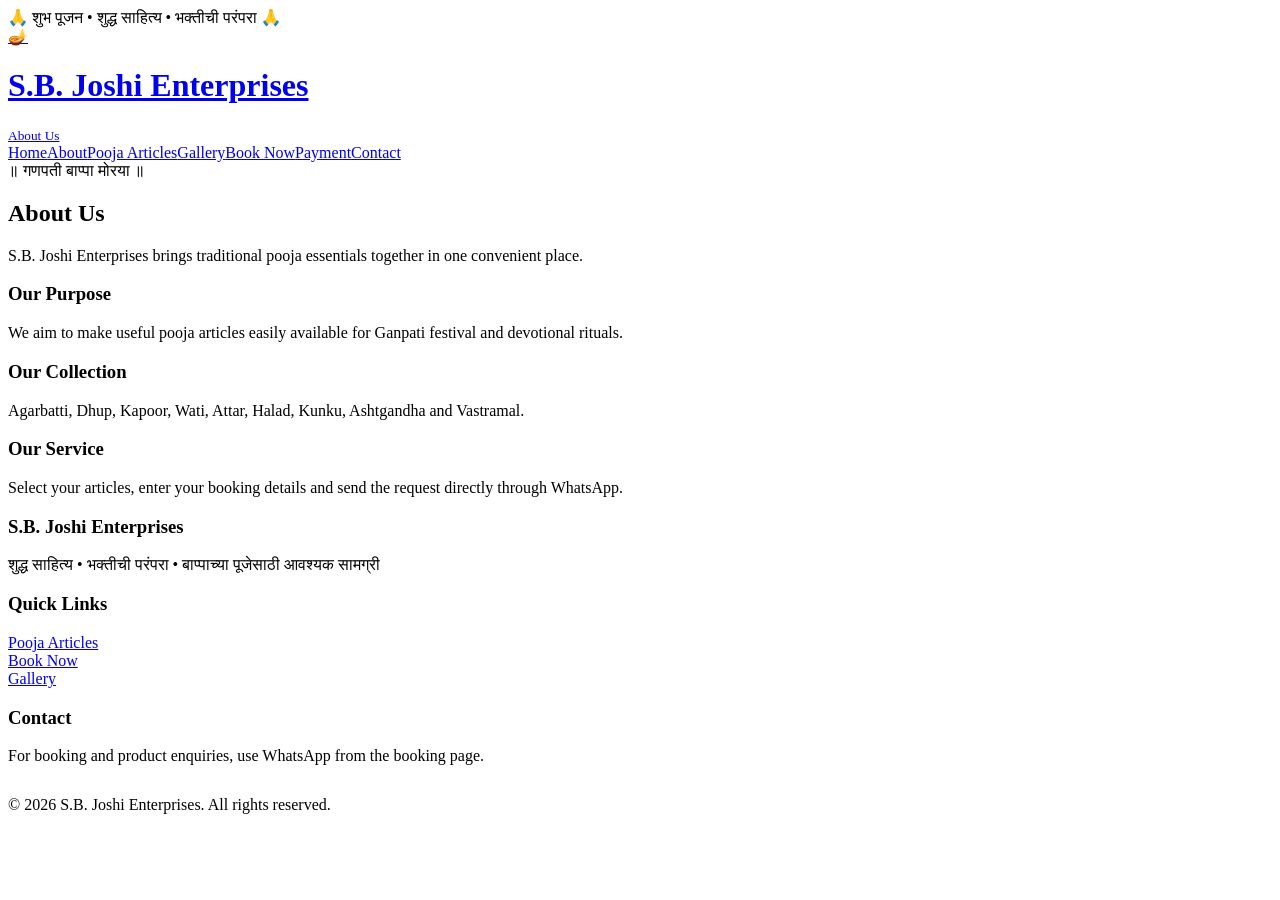
==== about.html @ 90257ce1 "Add files via upload" ====
<!doctype html><html lang="en"><head><meta charset="utf-8"><meta name="viewport" content="width=device-width,initial-scale=1"><meta name="description" content="Pooja Articles Booking by S.B. Joshi Enterprises."><title>About Us | S.B. Joshi Enterprises</title><link rel="stylesheet" href="css/style.css"></head><body><div class="marquee">🙏 शुभ पूजन • शुद्ध साहित्य • भक्तीची परंपरा 🙏</div><header><div class="container nav"><a class="brand" href="index.html"><span class="brand-icon">🪔</span><span><h1>S.B. Joshi Enterprises</h1><small>About Us</small></span></a><nav><a href="index.html">Home</a><a href="about.html">About</a><a href="products.html">Pooja Articles</a><a href="gallery.html">Gallery</a><a href="booking.html">Book Now</a><a href="payment.html">Payment</a><a href="contact.html">Contact</a></nav></div></header><main><section class="hero"><div class="container"><div class="hero-card"><div class="sanskrit">॥ गणपती बाप्पा मोरया ॥</div><h2>About Us</h2><p class="lead">S.B. Joshi Enterprises brings traditional pooja essentials together in one convenient place.</p></div></div></section><section><div class="container grid"><div class="card"><h3>Our Purpose</h3><p>We aim to make useful pooja articles easily available for Ganpati festival and devotional rituals.</p></div><div class="card"><h3>Our Collection</h3><p>Agarbatti, Dhup, Kapoor, Wati, Attar, Halad, Kunku, Ashtgandha and Vastramal.</p></div><div class="card"><h3>Our Service</h3><p>Select your articles, enter your booking details and send the request directly through WhatsApp.</p></div></div></section></main><footer><div class="container footer-grid"><div><h3>S.B. Joshi Enterprises</h3><p>शुद्ध साहित्य • भक्तीची परंपरा • बाप्पाच्या पूजेसाठी आवश्यक सामग्री</p></div><div><h3>Quick Links</h3><p><a href="products.html">Pooja Articles</a><br><a href="booking.html">Book Now</a><br><a href="gallery.html">Gallery</a></p></div><div><h3>Contact</h3><p>For booking and product enquiries, use WhatsApp from the booking page.</p></div></div><div class="container center" style="margin-top:18px;border-top:1px solid #ffffff33;padding-top:12px">© 2026 S.B. Joshi Enterprises. All rights reserved.</div></footer><script src="js/script.js"></script></body></html>
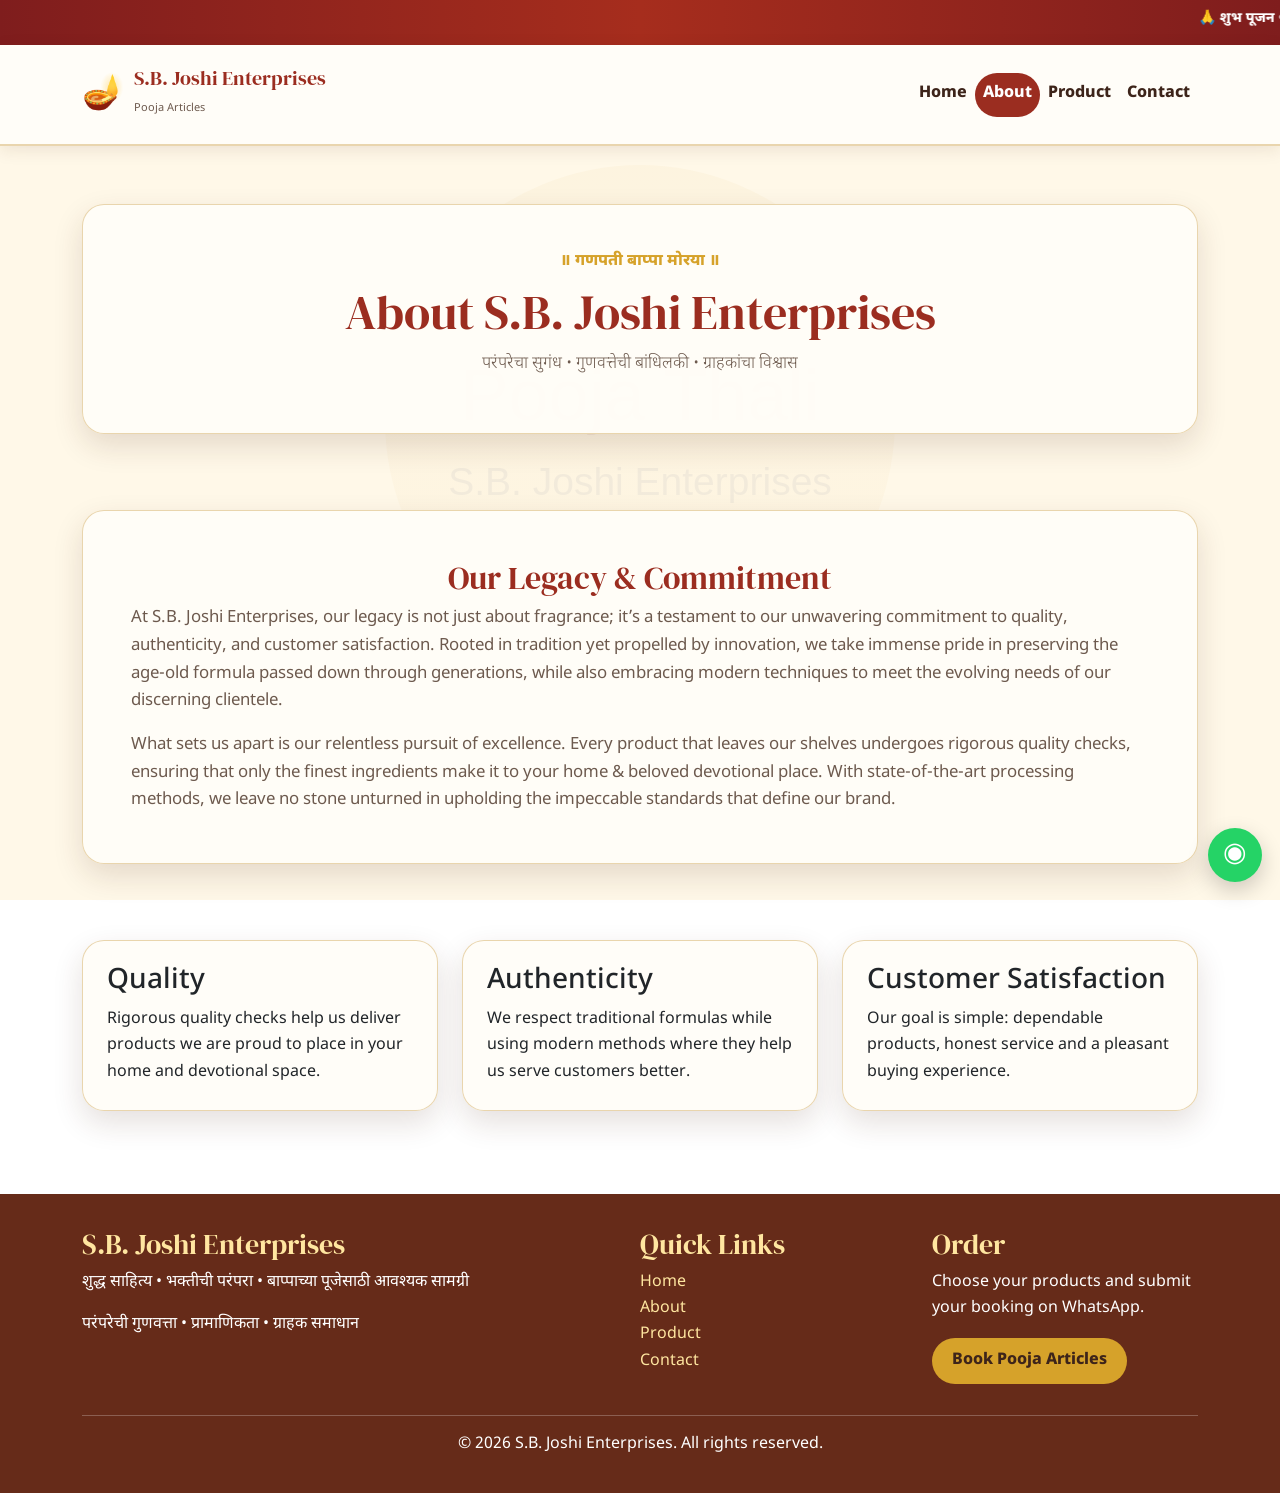
==== commit 8df441bf: "Update About page with company legacy and quality information" ====
--- a/about.html
+++ b/about.html
@@ -1 +1 @@
-<!doctype html><html lang="en"><head><meta charset="utf-8"><meta name="viewport" content="width=device-width,initial-scale=1"><meta name="description" content="Pooja Articles Booking by S.B. Joshi Enterprises."><title>About Us | S.B. Joshi Enterprises</title><link rel="stylesheet" href="css/style.css"></head><body><div class="marquee">🙏 शुभ पूजन • शुद्ध साहित्य • भक्तीची परंपरा 🙏</div><header><div class="container nav"><a class="brand" href="index.html"><span class="brand-icon">🪔</span><span><h1>S.B. Joshi Enterprises</h1><small>About Us</small></span></a><nav><a href="index.html">Home</a><a href="about.html">About</a><a href="products.html">Pooja Articles</a><a href="gallery.html">Gallery</a><a href="booking.html">Book Now</a><a href="payment.html">Payment</a><a href="contact.html">Contact</a></nav></div></header><main><section class="hero"><div class="container"><div class="hero-card"><div class="sanskrit">॥ गणपती बाप्पा मोरया ॥</div><h2>About Us</h2><p class="lead">S.B. Joshi Enterprises brings traditional pooja essentials together in one convenient place.</p></div></div></section><section><div class="container grid"><div class="card"><h3>Our Purpose</h3><p>We aim to make useful pooja articles easily available for Ganpati festival and devotional rituals.</p></div><div class="card"><h3>Our Collection</h3><p>Agarbatti, Dhup, Kapoor, Wati, Attar, Halad, Kunku, Ashtgandha and Vastramal.</p></div><div class="card"><h3>Our Service</h3><p>Select your articles, enter your booking details and send the request directly through WhatsApp.</p></div></div></section></main><footer><div class="container footer-grid"><div><h3>S.B. Joshi Enterprises</h3><p>शुद्ध साहित्य • भक्तीची परंपरा • बाप्पाच्या पूजेसाठी आवश्यक सामग्री</p></div><div><h3>Quick Links</h3><p><a href="products.html">Pooja Articles</a><br><a href="booking.html">Book Now</a><br><a href="gallery.html">Gallery</a></p></div><div><h3>Contact</h3><p>For booking and product enquiries, use WhatsApp from the booking page.</p></div></div><div class="container center" style="margin-top:18px;border-top:1px solid #ffffff33;padding-top:12px">© 2026 S.B. Joshi Enterprises. All rights reserved.</div></footer><script src="js/script.js"></script></body></html>+<!doctype html><html lang="en"><head><meta charset="utf-8"><meta name="viewport" content="width=device-width, initial-scale=1"><meta name="description" content="About S.B. Joshi Enterprises and our commitment to quality, authenticity and customer satisfaction."><title>About Us | S.B. Joshi Enterprises</title><link href="https://cdn.jsdelivr.net/npm/bootstrap@5.3.3/dist/css/bootstrap.min.css" rel="stylesheet"><script defer src="https://cdn.jsdelivr.net/npm/bootstrap@5.3.3/dist/js/bootstrap.bundle.min.js"></script><link rel="stylesheet" href="./css/style.css"></head><body><div class="site-marquee"><marquee behavior="scroll" direction="left" scrollamount="5">🙏 शुभ पूजन • शुद्ध साहित्य • भक्तीची परंपरा • S.B. Joshi Enterprises • आजच आपल्या पूजेचे साहित्य बुक करा 🙏</marquee></div><nav class="navbar navbar-expand-lg sticky-top"><div class="container py-2"><a class="navbar-brand brand" href="index.html"><span class="brand-icon">🪔</span><span><h1>S.B. Joshi Enterprises</h1><small>Pooja Articles</small></span></a><button class="navbar-toggler" type="button" data-bs-toggle="collapse" data-bs-target="#mainNav" aria-controls="mainNav" aria-expanded="false" aria-label="Toggle navigation"><span class="navbar-toggler-icon"></span></button><div class="collapse navbar-collapse" id="mainNav"><div class="navbar-nav ms-auto align-items-lg-center"><a class="nav-link" href="index.html">Home</a><a class="nav-link" href="about.html">About</a><a class="nav-link" href="products.html">Product</a><a class="nav-link" href="contact.html">Contact</a></div></div></div></nav><main><section class="hero"><div class="container"><div class="hero-card"><div class="sanskrit">॥ गणपती बाप्पा मोरया ॥</div><h2>About S.B. Joshi Enterprises</h2><p class="lead">परंपरेचा सुगंध • गुणवत्तेची बांधिलकी • ग्राहकांचा विश्वास</p></div></div></section><section><div class="container"><div class="card p-4 p-md-5"><h2 class="text-center" style="color:var(--accent);font-family:'DM Serif Display',serif">Our Legacy &amp; Commitment</h2><p class="about-copy">At S.B. Joshi Enterprises, our legacy is not just about fragrance; it’s a testament to our unwavering commitment to quality, authenticity, and customer satisfaction. Rooted in tradition yet propelled by innovation, we take immense pride in preserving the age-old formula passed down through generations, while also embracing modern techniques to meet the evolving needs of our discerning clientele.</p><p class="about-copy mb-0">What sets us apart is our relentless pursuit of excellence. Every product that leaves our shelves undergoes rigorous quality checks, ensuring that only the finest ingredients make it to your home &amp; beloved devotional place. With state-of-the-art processing methods, we leave no stone unturned in upholding the impeccable standards that define our brand.</p></div></div></section><section><div class="container"><div class="row g-4"><div class="col-md-4"><div class="card h-100 p-4"><h3>Quality</h3><p class="muted mb-0">Rigorous quality checks help us deliver products we are proud to place in your home and devotional space.</p></div></div><div class="col-md-4"><div class="card h-100 p-4"><h3>Authenticity</h3><p class="muted mb-0">We respect traditional formulas while using modern methods where they help us serve customers better.</p></div></div><div class="col-md-4"><div class="card h-100 p-4"><h3>Customer Satisfaction</h3><p class="muted mb-0">Our goal is simple: dependable products, honest service and a pleasant buying experience.</p></div></div></div></div></section></main><footer><div class="container"><div class="footer-grid"><div><h3>S.B. Joshi Enterprises</h3><p>शुद्ध साहित्य • भक्तीची परंपरा • बाप्पाच्या पूजेसाठी आवश्यक सामग्री</p><p class="mb-0">परंपरेची गुणवत्ता • प्रामाणिकता • ग्राहक समाधान</p></div><div><h3>Quick Links</h3><p><a href="index.html">Home</a><br><a href="about.html">About</a><br><a href="products.html">Product</a><br><a href="contact.html">Contact</a></p></div><div><h3>Order</h3><p>Choose your products and submit your booking on WhatsApp.</p><a class="btn btn-gold" href="booking.html">Book Pooja Articles</a></div></div><div class="text-center mt-4 pt-3 border-top border-light border-opacity-25">© 2026 S.B. Joshi Enterprises. All rights reserved.</div></div></footer><a class="whatsapp-float" href="https://wa.me/918856874068" target="_blank" rel="noopener" aria-label="WhatsApp">◉</a><script src="./js/script.js"></script></body></html>
--- a/css/style.css
+++ b/css/style.css
@@ -0,0 +1,5 @@
+@import url("https://fonts.googleapis.com/css2?family=DM+Serif+Display&family=Noto+Sans+Devanagari:wght@400;600;700;800&display=swap");
+:root{--accent:#9b2d20;--accent2:#c77718;--gold:#d6a22a;--ink:#3d241a;--muted:#6d5a4e;--cream:#fff8e8;--white:#fffdf8}
+*{box-sizing:border-box}html{scroll-behavior:smooth}body{margin:0;color:var(--ink);font-family:"Noto Sans Devanagari",Arial,sans-serif;line-height:1.65;background:linear-gradient(rgba(255,248,232,.88),rgba(255,248,232,.94)),url('../images/pooja-thali.svg') center/cover fixed;background-attachment:fixed}a{text-decoration:none;color:inherit}.site-marquee{background:linear-gradient(90deg,#7f1d1d,#a62d1d,#7f1d1d);color:#fff;font-weight:800;padding:7px 0;font-size:14px}.site-marquee marquee{width:100%}.navbar{background:rgba(255,253,248,.97)!important;border-bottom:2px solid rgba(192,138,36,.35);box-shadow:0 4px 16px rgba(74,35,20,.10)}.brand{display:flex;align-items:center;gap:10px}.brand-icon{font-size:34px}.brand h1{font-family:"DM Serif Display",serif;font-size:20px;margin:0;color:var(--accent)}.brand small{font-size:11px;color:var(--muted)}.navbar .nav-link{font-weight:800;color:var(--ink);border-radius:22px;padding:.55rem .9rem}.navbar .nav-link:hover,.navbar .nav-link.active{background:var(--accent);color:#fff}.hero{padding:58px 0 38px}.hero-card,.card,form{background:rgba(255,253,248,.95);border:1px solid rgba(192,138,36,.35);border-radius:22px;box-shadow:0 12px 30px rgba(74,35,20,.14)}.hero-card{padding:44px 24px;text-align:center}.sanskrit{color:var(--gold);font-weight:800}.hero h2,.section-title h2{font-family:"DM Serif Display",serif;color:var(--accent);font-size:clamp(30px,5vw,48px);margin:8px 0}.lead{max-width:820px;margin:10px auto;color:var(--muted);font-size:1.05rem}.section-title{text-align:center;margin-bottom:28px}.section-title h2{font-size:clamp(28px,4vw,40px)}section{padding:38px 0}.product-card{height:100%;overflow:hidden;padding:0;transition:transform .2s ease,box-shadow .2s ease}.product-card:hover{transform:translateY(-5px);box-shadow:0 16px 34px rgba(74,35,20,.18)}.product-img{width:100%;height:235px;object-fit:cover;display:block;background:#f3e2bc}.product-body{padding:19px}.product-body h3{font-family:"DM Serif Display",serif;color:var(--accent);font-size:24px;margin:9px 0 4px}.badge{display:inline-block;background:#fff0ce;color:var(--accent);padding:4px 10px;border-radius:20px;font-size:12px;font-weight:800}.price{font-size:22px;font-weight:900;color:var(--accent);margin:10px 0}.slogan{color:#8b5519;font-weight:800;font-style:italic;margin:.2rem 0 .5rem}.use{color:var(--muted);font-size:.94rem;min-height:3.2em}.btn-brand{background:var(--accent);color:#fff;border:0;border-radius:24px;padding:11px 20px;font-weight:800}.btn-brand:hover{background:#7f2118;color:#fff}.btn-gold{background:var(--gold);color:#3d241a;border:0;border-radius:24px;padding:11px 20px;font-weight:800}.about-copy{font-size:1.05rem;color:var(--muted)}.form-wrap{max-width:900px;margin:auto}form{padding:28px}.field{display:flex;flex-direction:column;gap:6px}.field label{font-weight:800;font-size:14px}input,select,textarea{width:100%;padding:12px;border:1px solid #d8c3a2;border-radius:10px;background:#fffdf9;font:inherit}textarea{min-height:100px;resize:vertical}.product-row{display:grid;grid-template-columns:1.2fr .7fr .7fr auto;gap:10px;align-items:end;margin-bottom:12px}.remove-product{border:0;border-radius:10px;padding:11px;background:#f2d7cf;color:var(--accent);cursor:pointer}.note{background:#fff5dc;border-left:4px solid var(--gold);padding:12px 15px;border-radius:9px;color:var(--muted)}footer{margin-top:45px;background:rgba(99,39,21,.98);color:#fff;padding:34px 0}.footer-grid{display:grid;grid-template-columns:2fr 1fr 1fr;gap:25px}footer h3{color:#ffe6a0;font-family:"DM Serif Display",serif}footer a{color:#ffe6a0}.qr{width:min(280px,80%);display:block;margin:15px auto;background:#fff;padding:8px;border-radius:10px}.whatsapp-float{position:fixed;right:18px;bottom:18px;width:54px;height:54px;border-radius:50%;display:flex;align-items:center;justify-content:center;background:#25d366;color:#fff;font-size:27px;box-shadow:0 8px 22px #0003;z-index:1040}.whatsapp-float:hover{color:#fff;transform:scale(1.05)}.feature-icon{font-size:34px}.home-product-grid{display:grid;grid-template-columns:repeat(4,1fr);gap:18px}.home-product-grid .product-img{height:190px}.home-product-grid .product-body{padding:15px}.home-product-grid .product-body h3{font-size:20px}.home-product-grid .use{min-height:0}.home-product-grid .slogan{font-size:.9rem}
+@media(max-width:991.98px){.home-product-grid{grid-template-columns:repeat(2,1fr)}.product-row{grid-template-columns:1fr 1fr}.remove-product{grid-column:1/-1}.footer-grid{grid-template-columns:1fr 1fr}}
+@media(max-width:575.98px){body{background-attachment:scroll}.hero{padding-top:30px}.hero-card{padding:32px 16px}.home-product-grid{grid-template-columns:1fr}.product-img{height:220px}.product-row{grid-template-columns:1fr}.footer-grid{grid-template-columns:1fr}.site-marquee{font-size:12px}.navbar .nav-link{padding:.65rem .8rem}}
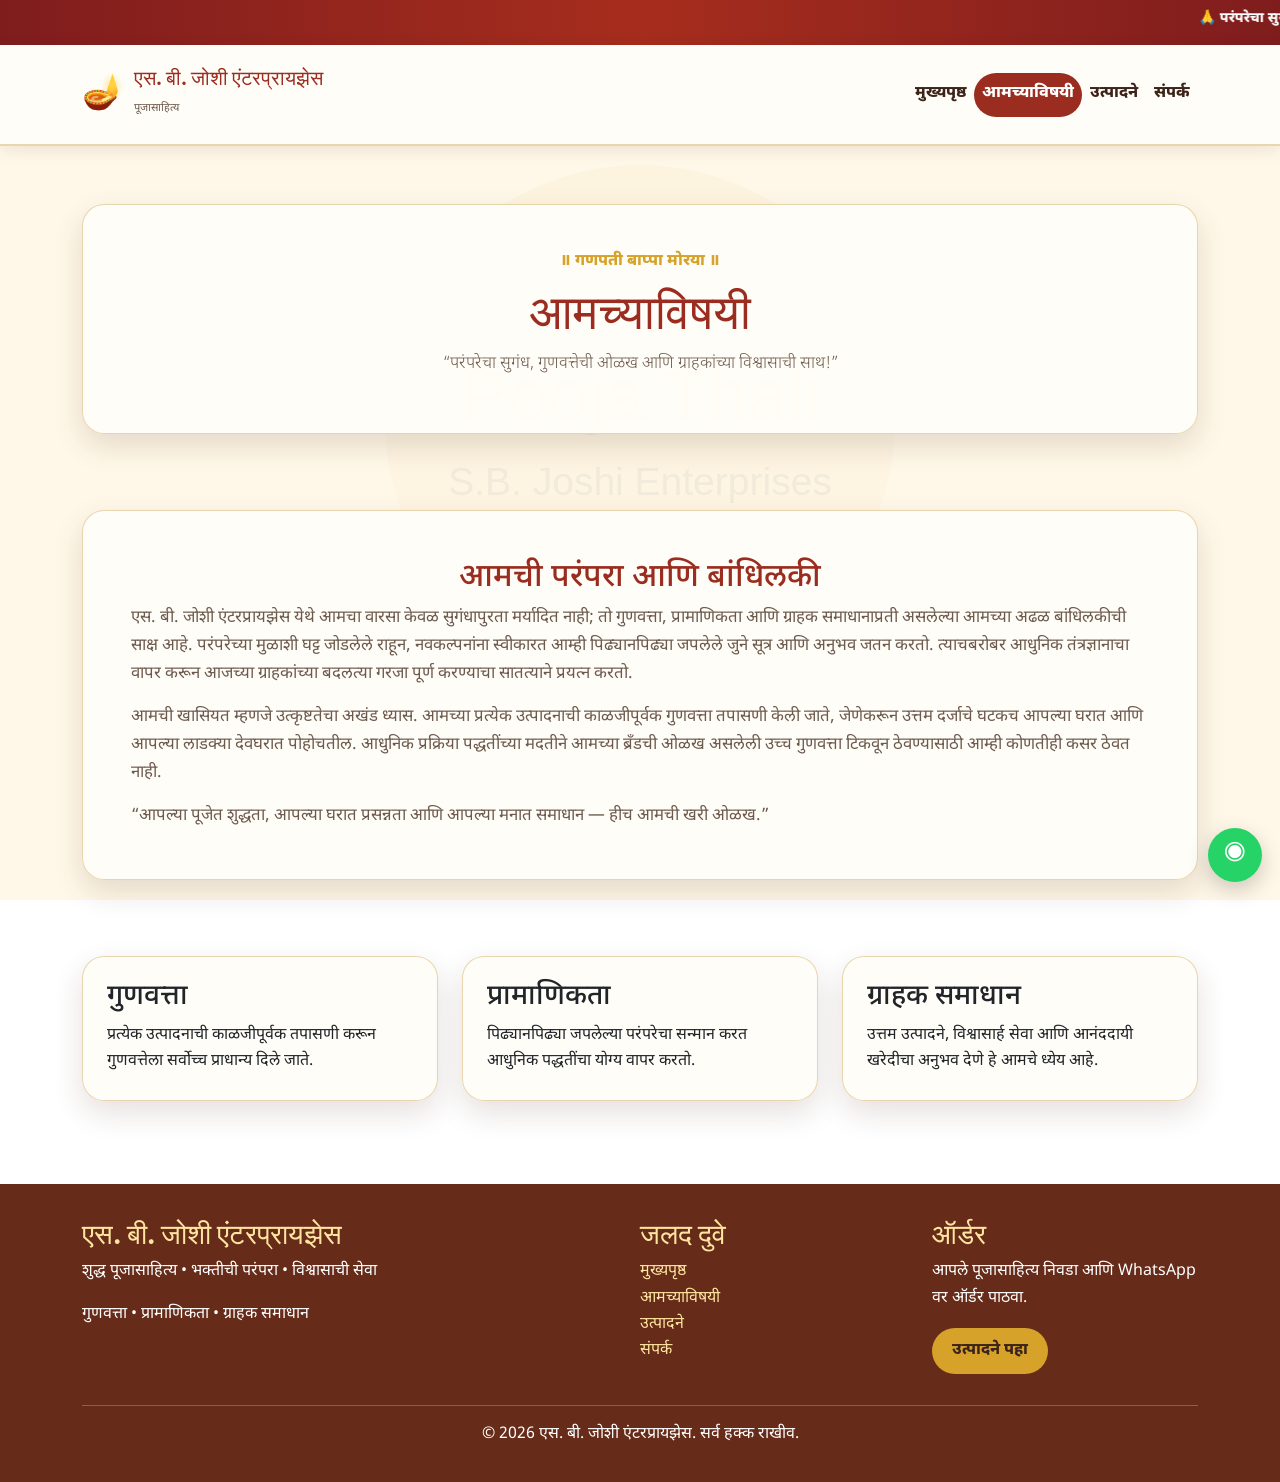
==== commit 39aee314: "आमच्याविषयी पान पूर्ण मराठीत अपडेट" ====
--- a/about.html
+++ b/about.html
@@ -1 +1 @@
-<!doctype html><html lang="en"><head><meta charset="utf-8"><meta name="viewport" content="width=device-width, initial-scale=1"><meta name="description" content="About S.B. Joshi Enterprises and our commitment to quality, authenticity and customer satisfaction."><title>About Us | S.B. Joshi Enterprises</title><link href="https://cdn.jsdelivr.net/npm/bootstrap@5.3.3/dist/css/bootstrap.min.css" rel="stylesheet"><script defer src="https://cdn.jsdelivr.net/npm/bootstrap@5.3.3/dist/js/bootstrap.bundle.min.js"></script><link rel="stylesheet" href="./css/style.css"></head><body><div class="site-marquee"><marquee behavior="scroll" direction="left" scrollamount="5">🙏 शुभ पूजन • शुद्ध साहित्य • भक्तीची परंपरा • S.B. Joshi Enterprises • आजच आपल्या पूजेचे साहित्य बुक करा 🙏</marquee></div><nav class="navbar navbar-expand-lg sticky-top"><div class="container py-2"><a class="navbar-brand brand" href="index.html"><span class="brand-icon">🪔</span><span><h1>S.B. Joshi Enterprises</h1><small>Pooja Articles</small></span></a><button class="navbar-toggler" type="button" data-bs-toggle="collapse" data-bs-target="#mainNav" aria-controls="mainNav" aria-expanded="false" aria-label="Toggle navigation"><span class="navbar-toggler-icon"></span></button><div class="collapse navbar-collapse" id="mainNav"><div class="navbar-nav ms-auto align-items-lg-center"><a class="nav-link" href="index.html">Home</a><a class="nav-link" href="about.html">About</a><a class="nav-link" href="products.html">Product</a><a class="nav-link" href="contact.html">Contact</a></div></div></div></nav><main><section class="hero"><div class="container"><div class="hero-card"><div class="sanskrit">॥ गणपती बाप्पा मोरया ॥</div><h2>About S.B. Joshi Enterprises</h2><p class="lead">परंपरेचा सुगंध • गुणवत्तेची बांधिलकी • ग्राहकांचा विश्वास</p></div></div></section><section><div class="container"><div class="card p-4 p-md-5"><h2 class="text-center" style="color:var(--accent);font-family:'DM Serif Display',serif">Our Legacy &amp; Commitment</h2><p class="about-copy">At S.B. Joshi Enterprises, our legacy is not just about fragrance; it’s a testament to our unwavering commitment to quality, authenticity, and customer satisfaction. Rooted in tradition yet propelled by innovation, we take immense pride in preserving the age-old formula passed down through generations, while also embracing modern techniques to meet the evolving needs of our discerning clientele.</p><p class="about-copy mb-0">What sets us apart is our relentless pursuit of excellence. Every product that leaves our shelves undergoes rigorous quality checks, ensuring that only the finest ingredients make it to your home &amp; beloved devotional place. With state-of-the-art processing methods, we leave no stone unturned in upholding the impeccable standards that define our brand.</p></div></div></section><section><div class="container"><div class="row g-4"><div class="col-md-4"><div class="card h-100 p-4"><h3>Quality</h3><p class="muted mb-0">Rigorous quality checks help us deliver products we are proud to place in your home and devotional space.</p></div></div><div class="col-md-4"><div class="card h-100 p-4"><h3>Authenticity</h3><p class="muted mb-0">We respect traditional formulas while using modern methods where they help us serve customers better.</p></div></div><div class="col-md-4"><div class="card h-100 p-4"><h3>Customer Satisfaction</h3><p class="muted mb-0">Our goal is simple: dependable products, honest service and a pleasant buying experience.</p></div></div></div></div></section></main><footer><div class="container"><div class="footer-grid"><div><h3>S.B. Joshi Enterprises</h3><p>शुद्ध साहित्य • भक्तीची परंपरा • बाप्पाच्या पूजेसाठी आवश्यक सामग्री</p><p class="mb-0">परंपरेची गुणवत्ता • प्रामाणिकता • ग्राहक समाधान</p></div><div><h3>Quick Links</h3><p><a href="index.html">Home</a><br><a href="about.html">About</a><br><a href="products.html">Product</a><br><a href="contact.html">Contact</a></p></div><div><h3>Order</h3><p>Choose your products and submit your booking on WhatsApp.</p><a class="btn btn-gold" href="booking.html">Book Pooja Articles</a></div></div><div class="text-center mt-4 pt-3 border-top border-light border-opacity-25">© 2026 S.B. Joshi Enterprises. All rights reserved.</div></div></footer><a class="whatsapp-float" href="https://wa.me/918856874068" target="_blank" rel="noopener" aria-label="WhatsApp">◉</a><script src="./js/script.js"></script></body></html>+<!doctype html><html lang="mr"><head><meta charset="utf-8"><meta name="viewport" content="width=device-width, initial-scale=1"><meta name="description" content="एस. बी. जोशी एंटरप्रायझेसची गुणवत्ता, प्रामाणिकता आणि ग्राहक समाधानाची परंपरा."><title>आमच्याविषयी | एस. बी. जोशी एंटरप्रायझेस</title><link href="https://cdn.jsdelivr.net/npm/bootstrap@5.3.3/dist/css/bootstrap.min.css" rel="stylesheet"><script defer src="https://cdn.jsdelivr.net/npm/bootstrap@5.3.3/dist/js/bootstrap.bundle.min.js"></script><link rel="stylesheet" href="./css/style.css"></head><body><div class="site-marquee"><marquee behavior="scroll" direction="left" scrollamount="5">🙏 परंपरेचा सुगंध • गुणवत्तेची बांधिलकी • ग्राहकांचा विश्वास • भक्तीची सुंदर सेवा 🙏</marquee></div><nav class="navbar navbar-expand-lg sticky-top"><div class="container py-2"><a class="navbar-brand brand" href="index.html"><span class="brand-icon">🪔</span><span><h1>एस. बी. जोशी एंटरप्रायझेस</h1><small>पूजासाहित्य</small></span></a><button class="navbar-toggler" type="button" data-bs-toggle="collapse" data-bs-target="#mainNav" aria-controls="mainNav" aria-expanded="false" aria-label="मेनू"><span class="navbar-toggler-icon"></span></button><div class="collapse navbar-collapse" id="mainNav"><div class="navbar-nav ms-auto align-items-lg-center"><a class="nav-link" href="index.html">मुख्यपृष्ठ</a><a class="nav-link" href="about.html">आमच्याविषयी</a><a class="nav-link" href="products.html">उत्पादने</a><a class="nav-link" href="contact.html">संपर्क</a></div></div></div></nav><main><section class="hero"><div class="container"><div class="hero-card"><div class="sanskrit">॥ गणपती बाप्पा मोरया ॥</div><h2>आमच्याविषयी</h2><p class="lead">“परंपरेचा सुगंध, गुणवत्तेची ओळख आणि ग्राहकांच्या विश्वासाची साथ!”</p></div></div></section><section><div class="container"><div class="card p-4 p-md-5"><h2 class="text-center" style="color:var(--accent)">आमची परंपरा आणि बांधिलकी</h2><p class="about-copy">एस. बी. जोशी एंटरप्रायझेस येथे आमचा वारसा केवळ सुगंधापुरता मर्यादित नाही; तो गुणवत्ता, प्रामाणिकता आणि ग्राहक समाधानाप्रती असलेल्या आमच्या अढळ बांधिलकीची साक्ष आहे. परंपरेच्या मुळाशी घट्ट जोडलेले राहून, नवकल्पनांना स्वीकारत आम्ही पिढ्यानपिढ्या जपलेले जुने सूत्र आणि अनुभव जतन करतो. त्याचबरोबर आधुनिक तंत्रज्ञानाचा वापर करून आजच्या ग्राहकांच्या बदलत्या गरजा पूर्ण करण्याचा सातत्याने प्रयत्न करतो.</p><p class="about-copy">आमची खासियत म्हणजे उत्कृष्टतेचा अखंड ध्यास. आमच्या प्रत्येक उत्पादनाची काळजीपूर्वक गुणवत्ता तपासणी केली जाते, जेणेकरून उत्तम दर्जाचे घटकच आपल्या घरात आणि आपल्या लाडक्या देवघरात पोहोचतील. आधुनिक प्रक्रिया पद्धतींच्या मदतीने आमच्या ब्रँडची ओळख असलेली उच्च गुणवत्ता टिकवून ठेवण्यासाठी आम्ही कोणतीही कसर ठेवत नाही.</p><p class="about-copy mb-0">“आपल्या पूजेत शुद्धता, आपल्या घरात प्रसन्नता आणि आपल्या मनात समाधान — हीच आमची खरी ओळख.”</p></div></div></section><section><div class="container"><div class="row g-4"><div class="col-md-4"><div class="card h-100 p-4"><h3>गुणवत्ता</h3><p class="muted mb-0">प्रत्येक उत्पादनाची काळजीपूर्वक तपासणी करून गुणवत्तेला सर्वोच्च प्राधान्य दिले जाते.</p></div></div><div class="col-md-4"><div class="card h-100 p-4"><h3>प्रामाणिकता</h3><p class="muted mb-0">पिढ्यानपिढ्या जपलेल्या परंपरेचा सन्मान करत आधुनिक पद्धतींचा योग्य वापर करतो.</p></div></div><div class="col-md-4"><div class="card h-100 p-4"><h3>ग्राहक समाधान</h3><p class="muted mb-0">उत्तम उत्पादने, विश्वासार्ह सेवा आणि आनंददायी खरेदीचा अनुभव देणे हे आमचे ध्येय आहे.</p></div></div></div></div></section></main><footer><div class="container"><div class="footer-grid"><div><h3>एस. बी. जोशी एंटरप्रायझेस</h3><p>शुद्ध पूजासाहित्य • भक्तीची परंपरा • विश्वासाची सेवा</p><p class="mb-0">गुणवत्ता • प्रामाणिकता • ग्राहक समाधान</p></div><div><h3>जलद दुवे</h3><p><a href="index.html">मुख्यपृष्ठ</a><br><a href="about.html">आमच्याविषयी</a><br><a href="products.html">उत्पादने</a><br><a href="contact.html">संपर्क</a></p></div><div><h3>ऑर्डर</h3><p>आपले पूजासाहित्य निवडा आणि WhatsApp वर ऑर्डर पाठवा.</p><a class="btn btn-gold" href="products.html">उत्पादने पहा</a></div></div><div class="text-center mt-4 pt-3 border-top border-light border-opacity-25">© 2026 एस. बी. जोशी एंटरप्रायझेस. सर्व हक्क राखीव.</div></div></footer><a class="whatsapp-float" href="https://wa.me/918856874068" target="_blank" rel="noopener" aria-label="WhatsApp">◉</a><script src="./js/script.js"></script></body></html>
